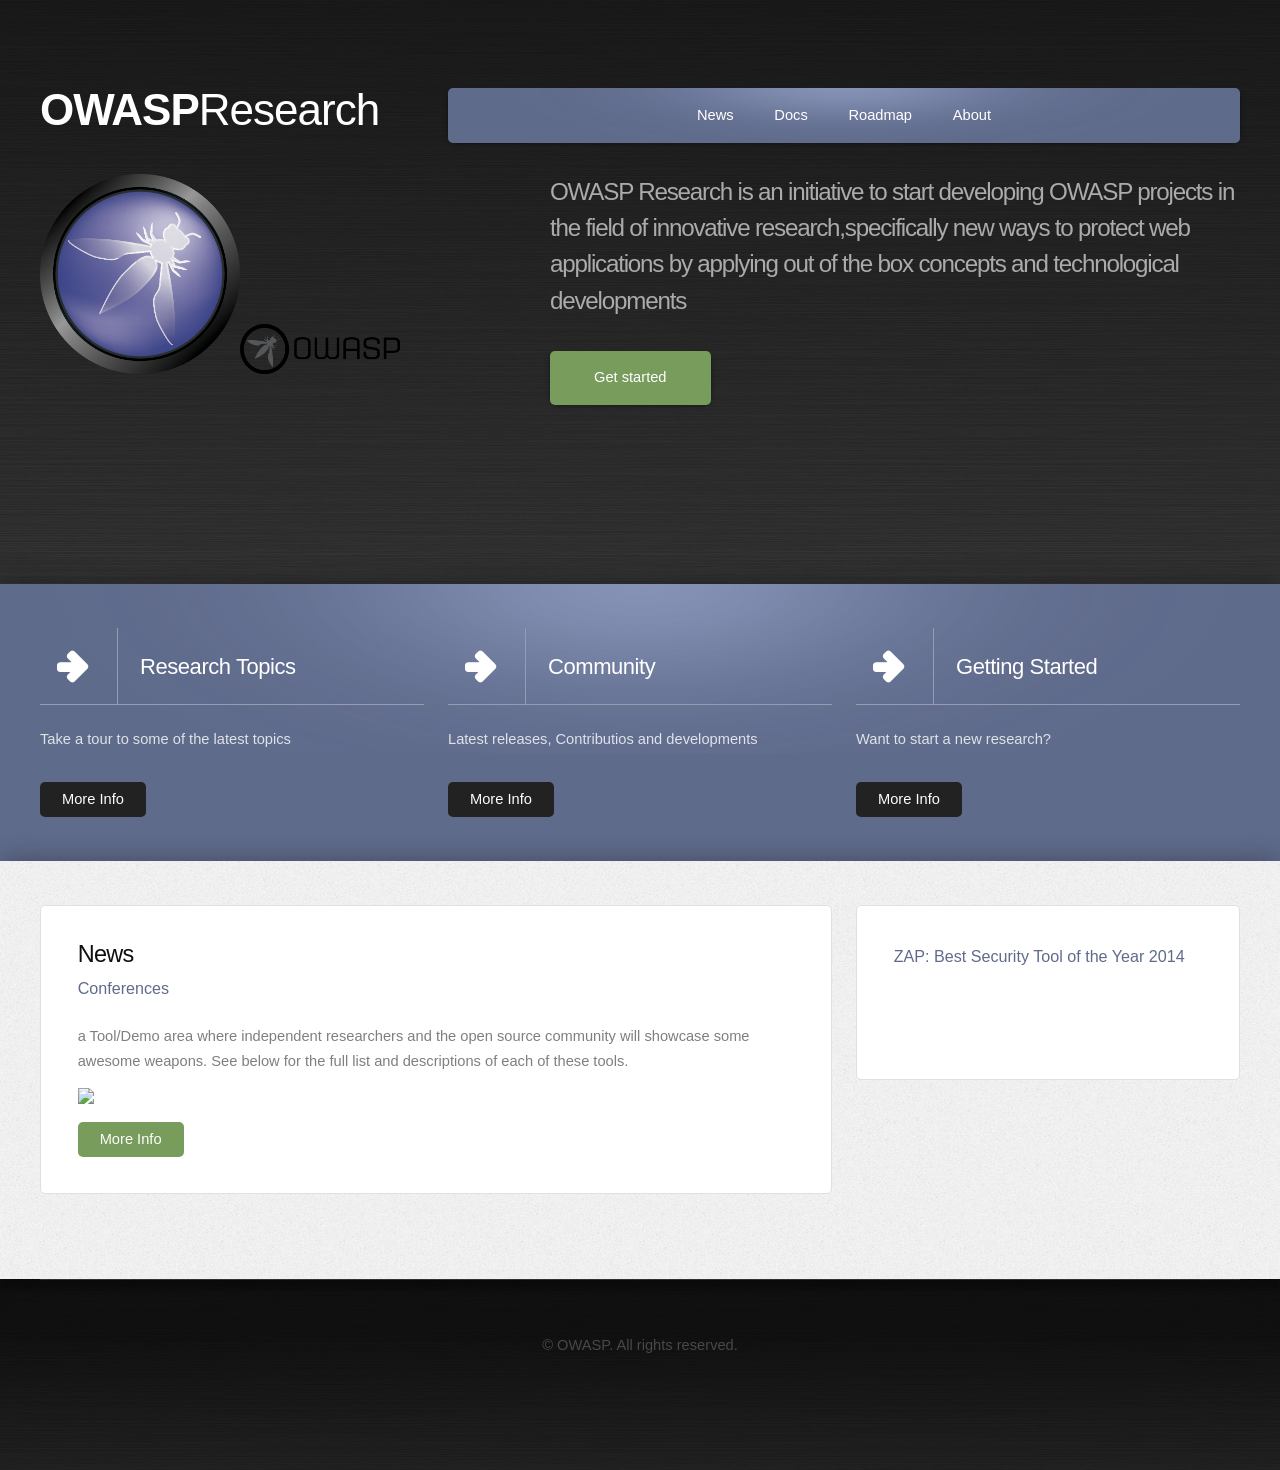
==== index.html @ 17ef4f1e "commit menu changes commit" ====
<!DOCTYPE HTML>
<html>
	<head>
		<title></title>
		<meta http-equiv="content-type" content="text/html; charset=utf-8" />
		<meta name="description" content="" />
		<meta name="keywords" content="" />
		<link href="http://fonts.googleapis.com/css?family=Tangerine|Inconsolata|Droid+Sans:400,300,700" rel="stylesheet" />
		<script src="js/jquery-1.8.2.min.js"></script>
		<script src="css/5grid/init.js?use=mobile,desktop,1000px&amp;mobileUI=1&amp;mobileUI.theme=none"></script>
		<script src="js/jquery.dropotron-1.2.js"></script>
		<script src="js/init.js"></script>
		<noscript>
			<link rel="stylesheet" href="css/5grid/core.css" />
			<link rel="stylesheet" href="css/5grid/core-desktop.css" />
			<link rel="stylesheet" href="css/5grid/core-1200px.css" />
			<link rel="stylesheet" href="css/5grid/core-noscript.css" />
			<link rel="stylesheet" href="css/style.css" />
			<link rel="stylesheet" href="css/style-desktop.css" />
		</noscript>
		<!--[if lte IE 8]><link rel="stylesheet" href="css/ie8.css" /><![endif]-->
		<!--[if lte IE 7]><link rel="stylesheet" href="css/ie7.css" /><![endif]-->
	</head>
	<body class="homepage">

		<div id="wrapper">
			<!-- Header Wrapper -->
				<div id="header-wrapper">
					<!-- Header -->
						<header id="header">
							<div class="5grid-layout">
								<div class="row">

									<!-- Logo -->
										<div class="4u" id="logo">
											<section>
												<h1><a href="researchtopics.html" class="mobileUI-site-name">OWASP<span>Research</span></a></h1>
											</section>
										</div>

									<!-- Nav -->
										<div class="8u">
											<nav id="nav" class="mobileUI-site-nav">
												<ul>
													<li class="https://groups.google.com/a/owasp.org/forum/?hl=en#!forum/owasp-research"><a href="">News</a></li>

													<!--<li><a href="http://code.google.com/p/zaproxy/wiki/Videos">Docs</a></li>-->
													<li>
														<a href="" class="arrow">Docs</a>
													</li>
											<li><a href="" class="arrow">Roadmap</a></li>
													<li><a href="#" class="arrow">About</a></li>
											</nav>

										</div>

								</div>
							</div>
						</header>


			<!-- Banner Wrapper -->
				<div id="banner-wrapper">
					<div class="5grid-layout" id="banner">

						<!-- Banner -->
							<div class="row">

								<div class="5u">
									<section><img src="images/owasp_logo_icon.png" width="200px" height="200px"><img src="images/owasp-logo.png" alt="" width="160px" height="50px"></section>

								</div>

								<div class="7u">
									<section>
										<!--<h2>ZAP</h2>-->
										<p class="subtitle">OWASP Research is an initiative to start developing OWASP projects in the field of innovative research,specifically new ways to protect web applications by applying out of the box concepts and technological developments
										</p>

										<p><a href="gettingstarted.html" class="button button-style2">Get started</a></p>

									</section>
								</div>

							</div>

					</div>
				</div>
				</div>
		</div>

			<!-- Feature Wrapper -->
				<div id="feature-wrapper">
					<div class="5grid-layout" id="feature-content">
						<div class="row">

							<!-- Feature Box 1 -->
								<div class="4u">

									<section>
										<h2><span>Research Topics</span></h2>
										<p>Take a tour to some of the latest topics</p>
										<p><a href="researchtopics.html" class="button button-style1">More Info</a></p>
									</section>

								</div>

							<!-- Feature Box 2 -->
								<div class="4u">

									<section>
										<h2><span>Community</span></h2>
										<p>Latest releases, Contributios and developments</p>
										<p><a href="https://groups.google.com/a/owasp.org/forum/?hl=en#!forum/owasp-research" class="button button-style1">More Info</a></p>
									</section>

								</div>

							<!-- Feature Box 3 -->
								<div class="4u">

									<section>
										<h2><span>Getting Started</span></h2>
										<p>Want to start a new research?</p>
										<p><a href="gettingstarted.html" class="button button-style1">More Info</a></p>
									</section>

								</div>

						</div>
					</div>
				</div>


			<!-- Main Wrapper -->
				<div id="main-wrapper">
					<div class="5grid-layout">
						<div class="row">

							<!-- Content -->
								<div id="content" class="8u">
									<article class="box">
										<div class="image-border">

										</div>
										<h2>News</h2>
										<p class="subtitle">Conferences</p>
										<p>a Tool/Demo area where independent researchers and the open source community will showcase some awesome weapons. See below for the full list and descriptions of each of these tools.</p>
										<img src="http://www.toolswatch.org/wp-content/uploads/2014/05/special-events-arsenal.png"/>
										<p><a href="http://www.toolswatch.org/category/arsenal/" class="button">More Info</a></p>
									</article>

									<!-- Two Column Content -->
										<div class="5grid" id="two-column">
											<div class="row">

												<!-- Two Column Content -->
														<!--<div class="6u">
															<section class="box tbox">
																<h2>Toolswatch</h2>
																<p class="subtitle">Best Security Tool of the Year 2013</p>
																<div class="image-border">
																	<a href="https://www.owasp.org/index.php/WASPY_Awards_2013" class="image image-full"><img src="http://www.toolswatch.org/wp-content/uploads/2013/07/logo1.jpg" alt=""></a>
																</div>
																<p></p>
																<p><a href="http://www.toolswatch.org/2013/12/2013-top-security-tools-as-voted-by-toolswatch-org-readers/" class="button">More Info</a></p>
															</section>
														</div>-->

												<!-- Two Column Content -->


											</div>
										</div>
									<!-- Two Column Content -->

								</div>
							<!-- Content Ends Here -->

							<!-- Sidebar -->
								<div id="sidebar" class="4u">

									<section class="box">
										<!--<h2>Toolswatch</h2>-->
										<p class="subtitle">ZAP: Best Security Tool of the Year 2014</p>
										<p> </p>
										 <ul class="style2">
											<li class="first">
												<div class="image-border">
													<a href="http://www.toolswatch.org/2013/12/2013-top-security-tools-as-voted-by-toolswatch-org-readers/" class="image image-full"><img src="https://www.owasp.org/images/6/65/Toolswatch2013.png" alt=""></a></a>
												</div>

											</li>

										</ul>

									</section>

								</div>
							<!-- Sidebar Ends Here -->

						</div>
					</div>
				</div>

			<!-- Copyright Wrapper -->
				<div id="copyright-wrapper">

					<div class="5grid-layout">
						<div class="row">
							<div class="12u">

								<!-- Copyright -->
									<div id="copyright">
										&copy; OWASP. All rights reserved.
									</div>

							</div>
						</div>
					</div>

				</div>
			<!-- Copyright Wrapper -->


	</body>
</html>
---- css/5grid/core.css ----
/*****************************************************************/
/* 5grid 0.4.1 by n33.co | MIT+GPLv2 license licensed            */
/* core.css: Core stylesheet                                     */
/*****************************************************************/

/**************************************************/
/* Resets (by meyerweb.com/eric/tools/css/reset/) */
/**************************************************/

	html, body, div, span, applet, object, iframe, h1, h2, h3, h4, h5, h6, p, blockquote, pre, a, abbr, acronym, address, big, cite, code, del, dfn, em, img, ins, kbd, q, s, samp, small, strike, strong, sub, sup, tt, var, b, u, i, center, dl, dt, dd, ol, ul, li, fieldset, form, label, legend, table, caption, tbody, tfoot, thead, tr, th, td, article, aside, canvas, details, embed, figure, figcaption, footer, header, hgroup, menu, nav, output, ruby, section, summary, time, mark, audio, video {
		margin: 0;
		padding: 0;
		border: 0;
		font-size: 100%;
		font: inherit;
		vertical-align: baseline;
	}

	article, aside, details, figcaption, figure, footer, header, hgroup, menu, nav, section {
		display: block;
	}

	body {
		line-height: 1;
	}

	ol, ul {
		list-style: none;
	}

	blockquote, q {
		quotes: none;
	}

	blockquote:before, blockquote:after, q:before, q:after {
		content: '';
		content: none;
	}

	table {
		border-collapse: collapse;
		border-spacing: 0;
	}

/*********************/
/* Grid              */
/*********************/

	.\35 grid .\31 2u { width: 100%; } .\35 grid .\31 1u { width: 91.5%; } .\35 grid .\31 0u { width: 83%; } .\35 grid .\39 u { width: 74.5%; } .\35 grid .\38 u { width: 66%; } .\35 grid .\37 u { width: 57.5%; } .\35 grid .\36 u { width: 49%; } .\35 grid .\35 u { width: 40.5%; } .\35 grid .\34 u { width: 32%; } .\35 grid .\33 u { width: 23.5%; } .\35 grid .\32 u { width: 15%; } .\35 grid .\31 u { width: 6.5%; }
	
	.\35 grid .\31 u, .\35 grid .\32 u, .\35 grid .\33 u, .\35 grid .\34 u, .\35 grid .\35 u, .\35 grid .\36 u, .\35 grid .\37 u, .\35 grid .\38 u, .\35 grid .\39 u, .\35 grid .\31 0u, .\35 grid .\31 1u, .\35 grid .\31 2u {
		margin: 1% 0 1% 2%;
		float: left;
	}

	.\35 grid:after {
		content: '';
		display: block;
		clear: both;
		height: 0;
	}

	.\35 grid-flush .\31 2u { width: 100% !important; } .\35 grid-flush .\31 1u { width: 91.6666666667% !important; } .\35 grid-flush .\31 0u { width: 83.3333333333% !important; } .\35 grid-flush .\39 u { width: 75% !important; } .\35 grid-flush .\38 u { width: 66.6666666667% !important; } .\35 grid-flush .\37 u { width: 58.3333333333% !important; } .\35 grid-flush .\36 u { width: 50% !important; } .\35 grid-flush .\35 u { width: 41.6666666667% !important; } .\35 grid-flush .\34 u { width: 33.3333333333% !important; } .\35 grid-flush .\33 u { width: 25% !important; } .\35 grid-flush .\32 u { width: 16.6666666667% !important; } .\35 grid-flush .\31 u { width: 8.3333333333% !important; }

	.\35 grid-flush .\31 u, .\35 grid-flush .\32 u, .\35 grid-flush .\33 u, .\35 grid-flush .\34 u, .\35 grid-flush .\35 u, .\35 grid-flush .\36 u, .\35 grid-flush .\37 u, .\35 grid-flush .\38 u, .\35 grid-flush .\39 u, .\35 grid-flush .\31 0u, .\35 grid-flush .\31 1u, .\35 grid-flush .\31 2u {
		margin: 0 !important;
	}

	.do-5grid .do-12u { width: 100%; } .do-5grid .do-11u { width: 91.5%; } .do-5grid .do-10u { width: 83%; } .do-5grid .do-9u { width: 74.5%; } .do-5grid .do-8u { width: 66%; } .do-5grid .do-7u { width: 57.5%; } .do-5grid .do-6u { width: 49%; } .do-5grid .do-5u { width: 40.5%; } .do-5grid .do-4u { width: 32%; } .do-5grid .do-3u { width: 23.5%; } .do-5grid .do-2u { width: 15%; } .do-5grid .do-1u { width: 6.5%; }
	
	.do-5grid .do-1u, .do-5grid .do-2u, .do-5grid .do-3u, .do-5grid .do-4u, .do-5grid .do-5u, .do-5grid .do-6u, .do-5grid .do-7u, .do-5grid .do-8u, .do-5grid .do-9u, .do-5grid .do-10u, .do-5grid .do-11u, .do-5grid .do-12u {
		margin: 1% 0 1% 2%;
		float: left;
	}

	.do-5grid:after {
		content: '';
		display: block;
		clear: both;
		height: 0;
	}

	.do-5grid-flush .do-12u { width: 100%; } .do-5grid-flush .do-11u { width: 91.6666666667%; } .do-5grid-flush .do-10u { width: 83.3333333333%; } .do-5grid-flush .do-9u { width: 75%; } .do-5grid-flush .do-8u { width: 66.6666666667%; } .do-5grid-flush .do-7u { width: 58.3333333333%; } .do-5grid-flush .do-6u { width: 50%; } .do-5grid-flush .do-5u { width: 41.6666666667%; } .do-5grid-flush .do-4u { width: 33.3333333333%; } .do-5grid-flush .do-3u { width: 25%; } .do-5grid-flush .do-2u { width: 16.6666666667%; } .do-5grid-flush .do-1u { width: 8.3333333333%; }

	.do-5grid-flush .do-1u, .do-5grid-flush .do-2u, .do-5grid-flush .do-3u, .do-5grid-flush .do-4u, .do-5grid-flush .do-5u, .do-5grid-flush .do-6u, .do-5grid-flush .do-7u, .do-5grid-flush .do-8u, .do-5grid-flush .do-9u, .do-5grid-flush .do-10u, .do-5grid-flush .do-11u, .do-5grid-flush .do-12u {
		margin: 0 !important;
	}

/*********************/
/* Mobile            */
/*********************/

	#mobileUI-site-titlebar {
		text-align: center;
	}
	
	#mobileUI-site-nav-opener {
		top: 0;
		left: 0;
	}
	
	#mobileUI-site-nav {
	}

		#mobileUI-site-nav-inner {
		}
	
		.mobileUI-site-nav-link {
			display: block;
		}
	
		.mobileUI-site-nav-link .indent-1 { display: inline-block; width: 1em; }
		.mobileUI-site-nav-link .indent-2 { display: inline-block; width: 2em; }
		.mobileUI-site-nav-link .indent-3 { display: inline-block; width: 3em; }
		.mobileUI-site-nav-link .indent-4 { display: inline-block; width: 4em; }
		.mobileUI-site-nav-link .indent-5 { display: inline-block; width: 5em; }
		.mobileUI-site-nav-link .indent-6 { display: inline-block; width: 6em; }
		.mobileUI-site-nav-link .indent-7 { display: inline-block; width: 7em; }
		.mobileUI-site-nav-link .indent-8 { display: inline-block; width: 8em; }
		.mobileUI-site-nav-link .indent-9 { display: inline-block; width: 9em; }
		.mobileUI-site-nav-link .indent-10 { display: inline-block; width: 10em; }
---- css/5grid/core-desktop.css ----
/*****************************************************************/
/* 5grid 0.4.1 by n33.co | MIT+GPLv2 license licensed            */
/* core-desktop.css: Core (desktop) stylesheet                   */
/*****************************************************************/

.\35 grid .row:after { content: ''; display: block; clear: both; height: 0; } 
.\35 grid .row > :first-child { margin-left: 0; } 
.\35 grid .row:first-child > * { margin-top: 0; } 
.\35 grid .row:last-child > * { margin-bottom: 0; }
.\35 grid .offset-1u:first-child { margin-left: 8.5% !important; } 
.\35 grid .offset-2u:first-child { margin-left: 17% !important; } 
.\35 grid .offset-3u:first-child { margin-left: 25.5% !important; } 
.\35 grid .offset-4u:first-child { margin-left: 34% !important; } 
.\35 grid .offset-5u:first-child { margin-left: 42.5% !important; } 
.\35 grid .offset-6u:first-child { margin-left: 51% !important; } 
.\35 grid .offset-7u:first-child { margin-left: 59.5% !important; } 
.\35 grid .offset-8u:first-child { margin-left: 68% !important; } 
.\35 grid .offset-9u:first-child { margin-left: 76.5% !important; } 
.\35 grid .offset-10u:first-child { margin-left: 85% !important; } 
.\35 grid .offset-11u:first-child { margin-left: 93.5% !important; } 
.\35 grid .offset-1u { margin-left: 10.5% !important; } 
.\35 grid .offset-2u { margin-left: 19% !important; } 
.\35 grid .offset-3u { margin-left: 27.5% !important; } 
.\35 grid .offset-4u { margin-left: 36% !important; } 
.\35 grid .offset-5u { margin-left: 44.5% !important; } 
.\35 grid .offset-6u { margin-left: 53% !important; } 
.\35 grid .offset-7u { margin-left: 61.5% !important; } 
.\35 grid .offset-8u { margin-left: 70% !important; } 
.\35 grid .offset-9u { margin-left: 78.5% !important; } 
.\35 grid .offset-10u { margin-left: 87% !important; } 
.\35 grid .offset-11u { margin-left: 95.5% !important; }
---- css/5grid/core-1200px.css ----
/*****************************************************************/
/* 5grid 0.4.1 by n33.co | MIT+GPLv2 license licensed            */
/* core-1200px.css: 1200px                                       */
/*****************************************************************/

/*********************/
/* 1200px            */
/*********************/

	.\35 grid-layout {
		width: 1200px;
		margin: 0 auto;
	}
---- css/5grid/core-noscript.css ----
/*****************************************************************/
/* 5grid 0.4.1 by n33.co | MIT+GPLv2 license licensed            */
/* noscript-1000px.css: Kludgey noscript stylesheet              */
/*****************************************************************/

/*********************/
/* Base Grid         */
/*********************/

	.\35 grid-layout .\31 2u { width: 100%; } 
	.\35 grid-layout .\31 1u { width: 91.5%; } 
	.\35 grid-layout .\31 0u { width: 83%; } 
	.\35 grid-layout .\39 u { width: 74.5%; } 
	.\35 grid-layout .\38 u { width: 66%; }
	.\35 grid-layout .\37 u { width: 57.5%; } 
	.\35 grid-layout .\36 u { width: 49%; } 
	.\35 grid-layout .\35 u { width: 40.5%; } 
	.\35 grid-layout .\34 u { width: 32%; } 
	.\35 grid-layout .\33 u { width: 23.5%; } 
	.\35 grid-layout .\32 u { width: 15%; } 
	.\35 grid-layout .\31 u { width: 6.5%; }

	.\35 grid-layout .\31 u, .\35 grid-layout .\32 u, .\35 grid-layout .\33 u, .\35 grid-layout .\34 u, .\35 grid-layout .\35 u, .\35 grid-layout .\36 u, .\35 grid-layout .\37 u, .\35 grid-layout .\38 u, .\35 grid-layout .\39 u, .\35 grid-layout .\31 0u, .\35 grid-layout .\31 1u, .\35 grid-layout .\31 2u {
		margin: 1% 0 1% 2%;
		float: left;
	}

	.\35 grid-layout:after {
		content: '';
		display: block;
		clear: both;
		height: 0;
	}

/*********************/
/* Desktop           */
/*********************/

	.\35 grid-layout .row:after { content: ''; display: block; clear: both; height: 0; } 
	.\35 grid-layout .row > :first-child { margin-left: 0; } 
	.\35 grid-layout .row:first-child > * { margin-top: 0; } 
	.\35 grid-layout .row:last-child > * { margin-bottom: 0; }
	.\35 grid-layout .offset-1u:first-child { margin-left: 8.5% !important; } 
	.\35 grid-layout .offset-2u:first-child { margin-left: 17% !important; } 
	.\35 grid-layout .offset-3u:first-child { margin-left: 25.5% !important; } 
	.\35 grid-layout .offset-4u:first-child { margin-left: 34% !important; } 
	.\35 grid-layout .offset-5u:first-child { margin-left: 42.5% !important; } 
	.\35 grid-layout .offset-6u:first-child { margin-left: 51% !important; } 
	.\35 grid-layout .offset-7u:first-child { margin-left: 59.5% !important; } 
	.\35 grid-layout .offset-8u:first-child { margin-left: 68% !important; } 
	.\35 grid-layout .offset-9u:first-child { margin-left: 76.5% !important; } 
	.\35 grid-layout .offset-10u:first-child { margin-left: 85% !important; } 
	.\35 grid-layout .offset-11u:first-child { margin-left: 93.5% !important; } 
	.\35 grid-layout .offset-1u { margin-left: 10.5% !important; } 
	.\35 grid-layout .offset-2u { margin-left: 19% !important; } 
	.\35 grid-layout .offset-3u { margin-left: 27.5% !important; } 
	.\35 grid-layout .offset-4u { margin-left: 36% !important; } 
	.\35 grid-layout .offset-5u { margin-left: 44.5% !important; } 
	.\35 grid-layout .offset-6u { margin-left: 53% !important; } 
	.\35 grid-layout .offset-7u { margin-left: 61.5% !important; } 
	.\35 grid-layout .offset-8u { margin-left: 70% !important; } 
	.\35 grid-layout .offset-9u { margin-left: 78.5% !important; } 
	.\35 grid-layout .offset-10u { margin-left: 87% !important; } 
	.\35 grid-layout .offset-11u { margin-left: 95.5% !important; }
---- css/style.css ----
/*********************************************************************************/
/* Basic                                                                         */
/*********************************************************************************/

	*
	{
		-webkit-box-sizing: border-box;
		-moz-box-sizing: border-box;
		box-sizing: border-box;
	}

	body
	{
		background: #1e1e1e  url(images/bg04.jpg) repeat;
		font-family: 'Open Sans', sans-serif;
		font-size: 11pt;
		color: #7f7f7f;
	}

	form
	{
	}
	
		form input,
		form select,
		form textarea
		{
			-webkit-appearance: none;
		}
			
	br.clear
	{
		clear: both;
	}
	
	p, ul, ol, dl, table
	{
		margin-bottom: 1em;
	}
	
	p
	{
		line-height: 1.7em;
	}
	
	a
	{
		color: #779c5b;
	}
	
		a:hover
		{
			text-decoration: none;
		}
	
	section,
	article
	{
		margin-bottom: 3em;
	}
	
	section > :last-child,
	article > :last-child
	{
		margin-bottom: 0;
	}

	section:last-child,
	article:last-child
	{
		margin-bottom: 0;
	}

	.image
	{
		display: inline-block;
	}
	
		.image img
		{
			display: block;
			width: 100%;
		}

	.image-full
	{
		display: block;
		width: 100%;
	}

	.image-left
	{
		float: left;
		margin: 0 2em 0 1em;
	}

	.image-border img
	{
		border-radius: 5px;
	}
				
	ul.style1
	{
	}

		ul.style1 li
		{
			padding: 0.80em 0 0.75em 0;
			border-top: 1px solid #e0e0e0;
		}

		ul.style1 a
		{
			text-decoration: underline;
			color: #779c5b;
		}

			ul.style1 a:hover
			{
				text-decoration: none;
			}
			
		ul.style1 .image-left
		{
			margin-top: 0.50em;
			margin-right: 1.50em;
			margin-left: 0 !important;
		}
		
		ul.style1 .date
		{
			display: block;
			margin: 0;
			padding: 1em 0 0 0;
			line-height: 0;
			color: #047ab7;
		}

		ul.style1 .first
		{
			border-top: none;
		}
	
	ul.style2
	{
	}

		ul.style2 li
		{
			overflow: hidden;
			padding: 1.75em 0 1.75em 0;
			border-top: 1px solid #e0e0e0;
		}

		ul.style2 p
		{
			margin: 0;
		}
		
		ul.style2 h3 {
			padding: 0 0 0.50em 0;
			font-size: 1.00em;
		}

		ul.style2 .image-left
		{
			margin-left: 0;
		}

		ul.style2 .first
		{
			border-top: none;
		}
		
	ol.style1
	{
		margin-left: 3em;
	}
	
		ol.style1 li
		{
			padding: 0.35em 0;
			list-style: decimal;
		}

	.button
	{
		display: inline-block;
		margin-top: 1em;
		padding: 0.70em 1.5em;
		border-radius: 5px;
		background: #779c5b;
		line-height: 1;
		text-align: center;
		text-decoration: none;
		color: #FFFFFF;
		transition: background-color .25s ease-in-out;
		-moz-transition: background-color .25s ease-in-out;
		-webkit-transition: background-color .25s ease-in-out;
	}
	
		.button:hover
		{
			background: #96b77c;
		}

	.button-style1
	{
		background: #222222;
	}

		.button-style1:hover
		{
			background: #2d2d2d;
		}
	
	.button-style2
	{
		margin-top: 0.50em;
		padding: 1.75em 3.00em;
		box-shadow: 5px 0 5px -5px rgba(0, 0, 0, 0.4), 0 6px 5px -5px rgba(0, 0, 0, 0.4), -5px 0 5px -5px rgba(0, 0, 0, 0.4);
		line-height: 0.25em;
	}
		.button-style2:hover
		{
			background: #96b77c;
		}

	/* Assign these to ARTICLE tags */
	
	.box
	{
		padding: 2.50em 2.50em;
		background: #FFFFFF;
		border: 1px solid #e0e0e0;
		border-radius: 5px;
	}
	
		.box h2
		{
			padding: 0 0 0.40em 0;
			letter-spacing: -0.03em;
			font-size: 1.60em;
			color: #0f0f0f;
		}
		
		.box .subtitle
		{
			padding: 0 0 0.30em 0;
			font-size: 1.10em;
			color: #5f6b8b;
		}

	.box-post
	{
	}
	
	.box-featured-post
	{
	}

	/* Assign these to SECTION tags */

	.box-news
	{
	}
	
	.box-tweets
	{
	}

	.box-contact
	{
	}

/*********************************************************************************/
/* Wrappers                                                                      */
/*********************************************************************************/

	#wrapper
	{
		overflow: hidden;
		background: url(images/bg01.jpg) repeat;
	}
	
	#wrapper-gradient
	{
	}

	#header-wrapper
	{
		overflow: hidden;

		background: url(images/gradient.svg);

		background:	-moz-linear-gradient(
				center bottom,
				rgba(0,0,0,0) 5%,
				rgba(0,0,0,0.5) 100%
			);
		
		background: -webkit-gradient(
			linear,
			left bottom,
			left top,
			color-stop(0.0, rgba(0,0,0,0.0)),
			color-stop(1.0, rgba(0,0,0,0.5))
		);
	}
	
	#banner-wrapper
	{
		overflow: hidden;
	}
	
	#feature-wrapper
	{
		overflow: hidden;
		padding: 3em 0em;
		background: #5f6b8b url(images/shadow02.png) no-repeat center top;
		box-shadow: 0px 10px 5px rgba(0,0,0,.3), 0px -1px 25px rgba(0,0,0,.3);
		color: #dfe2e8;
	}
	
	#main-wrapper
	{
		overflow: hidden;
		padding: 3em 0em 4em 0em;
		background: #f3f3f3 url(images/bg03.jpg) repeat;
		box-shadow: 0px 10px 5px rgba(0,0,0,.3), 0px -1px 25px rgba(0,0,0,.3);
	}
	
	#footer-wrapper
	{
	}

	#copyright-wrapper
	{

		background: url(images/gradient.svg);

		background:
			-moz-linear-gradient(
				center bottom,
				rgba(0,0,0,0) 5%,
				rgba(0,0,0,0.5) 70%
			);
		
		background: -webkit-gradient(
			linear,
			left bottom,
			left top,
			color-stop(0.0, rgba(0,0,0,0.0)),
			color-stop(0.70, rgba(0,0,0,0.5))
		);		

	}
	

/*********************************************************************************/
/* Feature                                                                       */
/*********************************************************************************/

	#feature-content
	{
	}

	#feature-content h2
	{
		height: 3.50em;
		margin: 0 0 1em 0;
		padding: 0 0 0 3.50em;
		background: url(images/arrow01.png) no-repeat 0.75em 50%;
		border-bottom: 1px solid #949db3;
		letter-spacing: -0.02em;
		font-size: 1.50em;
		color: #FFFFFF;
	}
	
	#feature-content span
	{
		display: inline-block;
		height: 3.50em;
		padding: 0 0 0 1em;
		border-left: 1px solid #949db3;
		line-height: 3.5em;
	}


/*********************************************************************************/
/* Banner                                                                        */
/*********************************************************************************/

	#banner
	{
		overflow: hidden;
	}
	
	#banner h2
	{
		display: inline-block;
		font-weight: 700;
		color: #FFFFFF;
	}
	
	#banner .subtitle
	{
		font-weight: 300;
		color: #ababab;
	}
	
/*********************************************************************************/
/* Content                                                                       */
/*********************************************************************************/

	#content
	{
	}

		#content article
		{
		}

		#content .image-left
		{
			margin-left: 0;
		}

/*********************************************************************************/
/* Sidebar                                                                       */
/*********************************************************************************/

	#sidebar
	{
	}
	

/*********************************************************************************/
/* Two Column                                                                    */
/*********************************************************************************/


	#two-column
	{
	}

		#two-column .tbox
		{
		}

			#two-column .tbox .image-full
			{
				padding-bottom: 2em;
			}

/*********************************************************************************/
/* Copyright                                                                     */
/*********************************************************************************/

	#copyright 
	{
		padding: 4em 1em 8em 1em;
		border-top: solid 1px #303030;
		text-align: center;
		font-size: 1em;
		color: #484848;
	}
---- css/style-desktop.css ----
/*********************************************************************************/
/* Basic                                                                         */
/*********************************************************************************/

/*********************************************************************************/
/* Wrappers                                                                      */
/*********************************************************************************/

	#header-wrapper
	{
	}
	
	#banner-wrapper
	{
	}
	
	#main-wrapper
	{
	}
	
	#footer-wrapper
	{
	}

/*********************************************************************************/
/* Header                                                                        */
/*********************************************************************************/

	#header 
	{
		height: 11.85em;
	}

		#header h1 
		{
			float: left;
			letter-spacing: -1px;
			font-size: 3em;
			font-weight: 700;
		}
		
			#header h1 a 
			{
				display: inline-block;
				padding-top: 2.00em;
				text-decoration: none;
				color: #FFF;
			}

				#header h1 a span 
				{
					font-weight: 200;
				}
	
		#header p 
		{
			padding-top: .60em;
			letter-spacing: -.05em;
			font-size: 1.3em;
			color: #777;
		}

/*********************************************************************************/
/* Nav                                                                           */
/*********************************************************************************/

	#nav 
	{
		height: 3.75em;
		margin-top: 6.00em;
		background: #5f6b8b url(images/shadow01.png) no-repeat center top;
		border-radius: 5px;
		box-shadow: 5px 0 5px -5px rgba(0, 0, 0, 0.4), 0 6px 5px -5px rgba(0, 0, 0, 0.4), -5px 0 5px -5px rgba(0, 0, 0, 0.4);
	}
	
		#nav ul 
		{
			margin: 0;
			padding: 0;
			text-align: center;
 		}
		
		#nav li 
		{
			display: inline-block;
		}
		
		#nav a 
		{
			display: block;
			padding: 0 1.25em;
			line-height: 3.75em;
			text-decoration: none;
			font-size: 1.00em;
			color: #FFF;
			outline: 0;
		}
		
		#nav .current_page_item
		{
		}

		#nav > ul > li > ul
		{
			display: none;
		}

	.dropotron
	{
		background: #5f6b8b;
		background: rgba(95,107,139,0.98);
		border-radius: 5px;
		padding: 1.25em;
		line-height: 2.25em;
		min-width: 15em;
		box-shadow: 0px 5px 5px 0px rgba(0,0,0,0.25);
	}
	
		.dropotron-level-0
		{
			border-top-left-radius: 0;
			border-top-right-radius: 0;
			padding-top: 0.5em;
		}
	
		.dropotron a,
		.dropotron span
		{
			color: #dfe2e8;
			text-decoration: none;
			outline: 0;
		}
		
		.dropotron li:hover > a,
		.dropotron li:hover > span
		{
			color: #fff;
		}

/*********************************************************************************/
/* Banner                                                                        */
/*********************************************************************************/

	#banner
	{
		height: 28.00em;
	}
	
		#banner h2
		{
			padding: 1.25em 0 0.40em 0;
			letter-spacing: -0.05em;
			font-size: 3.50em;
		}
		
		#banner .subtitle
		{
			line-height: 1.50em;
			letter-spacing: -0.05em;
			font-size: 1.65em;
		}

/*********************************************************************************/
/* Feature                                                                       */
/*********************************************************************************/

	#feature-content
	{
	}

	#feature-content h2
	{
	}
	
	#feature-content span
	{
	}


/*********************************************************************************/
/* Footer                                                                        */
/*********************************************************************************/

	#footer
	{
	}

/*********************************************************************************/
/* Main                                                                          */
/*********************************************************************************/

	#main
	{
	}
	
/*********************************************************************************/
/* Content                                                                       */
/*********************************************************************************/

	#content
	{
	}

		#content article
		{
			margin-bottom: 1.75em !important;
		}

		#content .image-left
		{
			margin-left: 0;
		}

/*********************************************************************************/
/* Sidebar                                                                       */
/*********************************************************************************/

	#sidebar
	{
	}
	
		#sidebar section
		{
			margin-bottom: 1.75em !important;
		}

		#sidebar .button
		{
			margin-top: 0 !important;
		}
---- css/ie8.css ----
/*********************************************************************************/
/* Basic                                                                         */
/*********************************************************************************/
---- css/ie7.css ----
/*********************************************************************************/
/* Basic                                                                         */
/*********************************************************************************/

	.image
	{
		display: inline !important;
		width: auto !important;
	}

		.image-left img
		{
			width: auto;
		}

	.box
	{
	}

/*********************************************************************************/
/* Header                                                                        */
/*********************************************************************************/

	#header 
	{
	}

		#header > .\35 grid-layout
		{
			position: relative;
		}

		#header h1 
		{
			position: absolute;
			left: 0;
			top: 0;
		}
		
			#header h1 a 
			{
				display: block;
				float: left;
			}

/*********************************************************************************/
/* Nav                                                                           */
/*********************************************************************************/

	#nav 
	{
		position: absolute;
		right: 0;
		top: 0;
	}
	
		#nav ul 
		{
			overflow: hidden;
 		}
		
		#nav li 
		{
			display: block;
			float: left;
		}
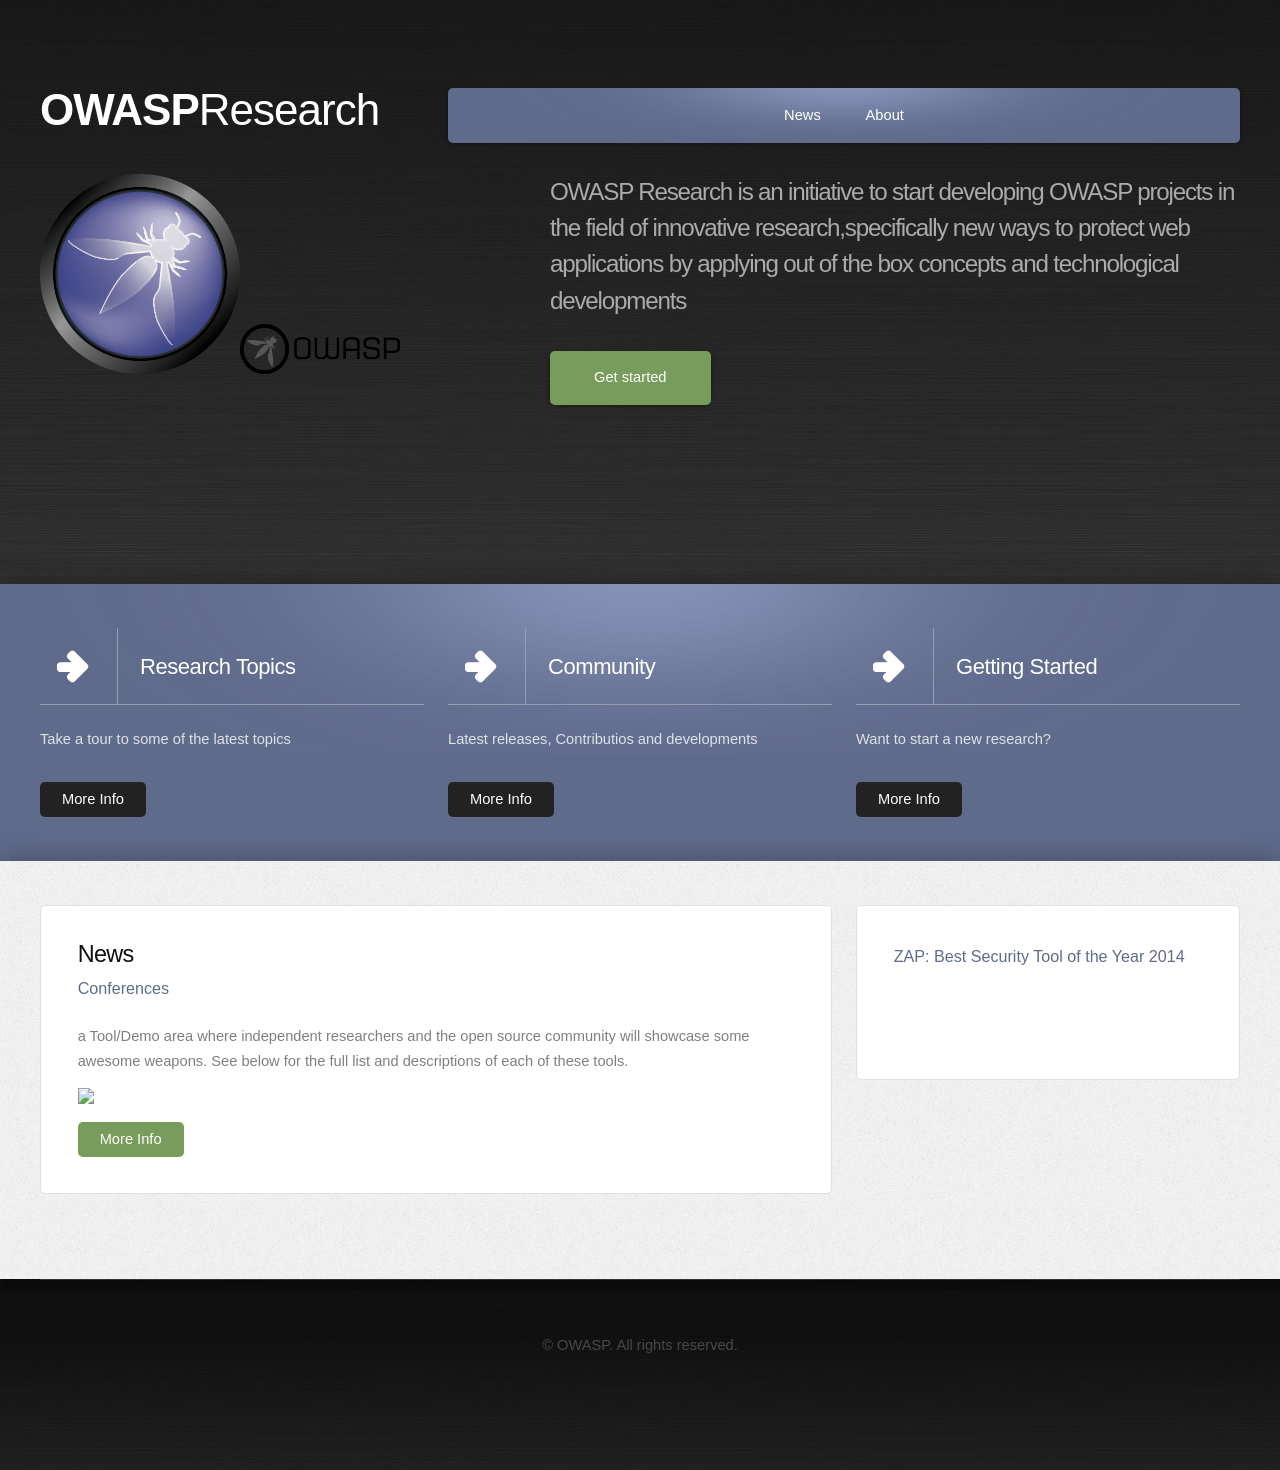
==== commit 8d205d8f: "commit latest" ====
--- a/index.html
+++ b/index.html
@@ -46,9 +46,7 @@
 
 													<!--<li><a href="http://code.google.com/p/zaproxy/wiki/Videos">Docs</a></li>-->
 													<li>
-														<a href="" class="arrow">Docs</a>
 													</li>
-											<li><a href="" class="arrow">Roadmap</a></li>
 													<li><a href="#" class="arrow">About</a></li>
 											</nav>
 
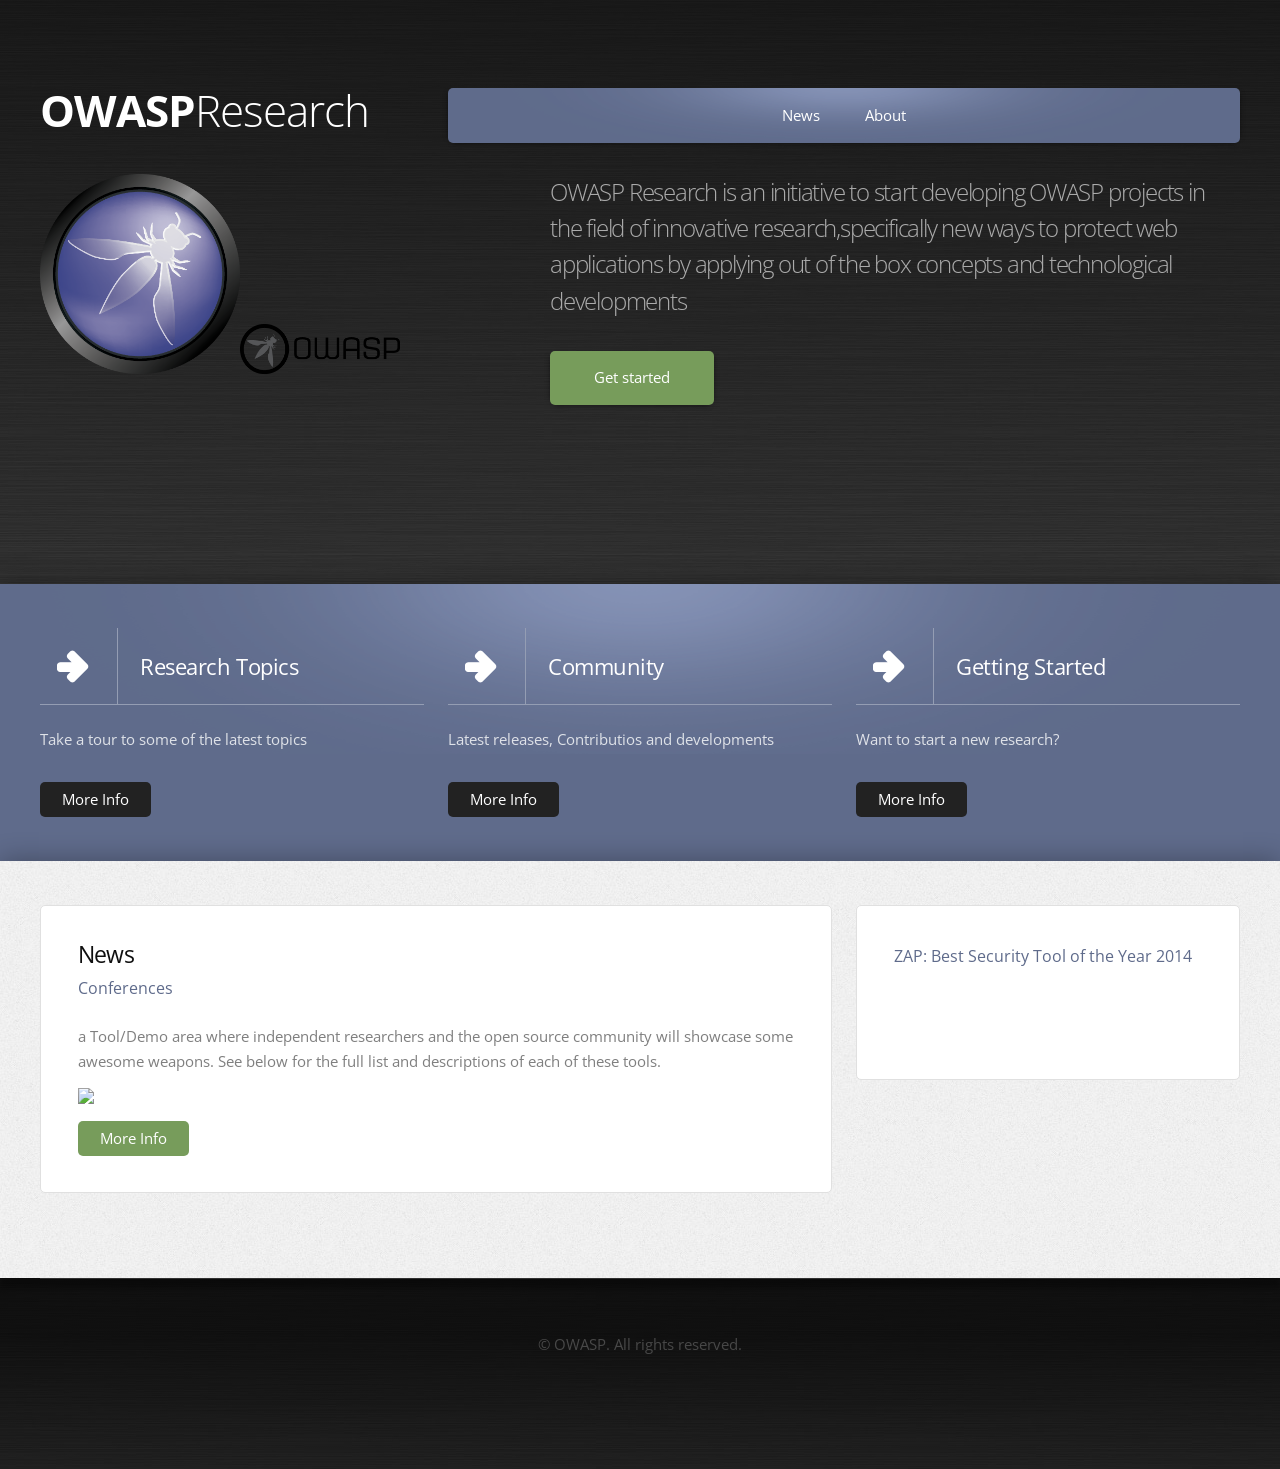
==== commit e12cc77e: "Update index.html" ====
--- a/index.html
+++ b/index.html
@@ -5,7 +5,7 @@
 		<meta http-equiv="content-type" content="text/html; charset=utf-8" />
 		<meta name="description" content="" />
 		<meta name="keywords" content="" />
-		<link href="http://fonts.googleapis.com/css?family=Tangerine|Inconsolata|Droid+Sans:400,300,700" rel="stylesheet" />
+		<link href="http://fonts.googleapis.com/css?family=Open+Sans:400,300,700" rel="stylesheet" />
 		<script src="js/jquery-1.8.2.min.js"></script>
 		<script src="css/5grid/init.js?use=mobile,desktop,1000px&amp;mobileUI=1&amp;mobileUI.theme=none"></script>
 		<script src="js/jquery.dropotron-1.2.js"></script>
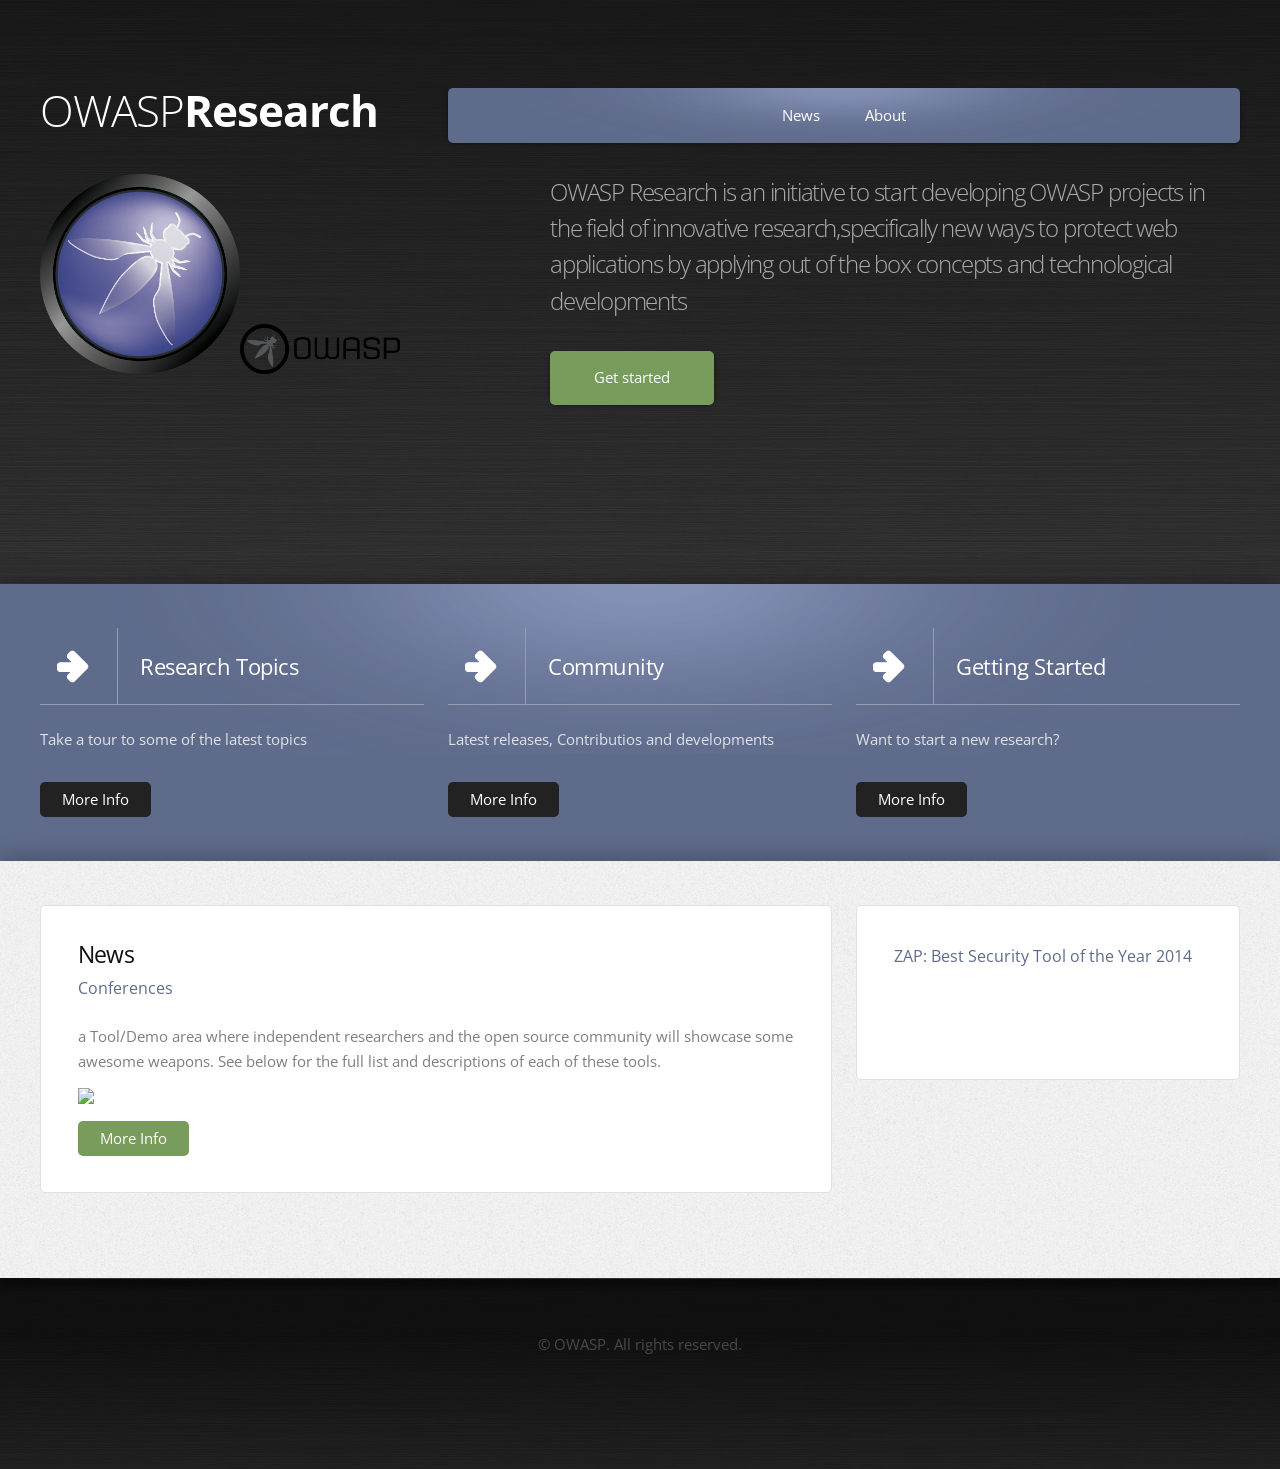
==== commit 4e1dd31d: "Update index.html" ====
--- a/index.html
+++ b/index.html
@@ -34,7 +34,7 @@
 									<!-- Logo -->
 										<div class="4u" id="logo">
 											<section>
-												<h1><a href="researchtopics.html" class="mobileUI-site-name">OWASP<span>Research</span></a></h1>
+												<h1><a href="#" class="mobileUI-site-name"><span>OWASP</span>Research</a></h1>
 											</section>
 										</div>
 
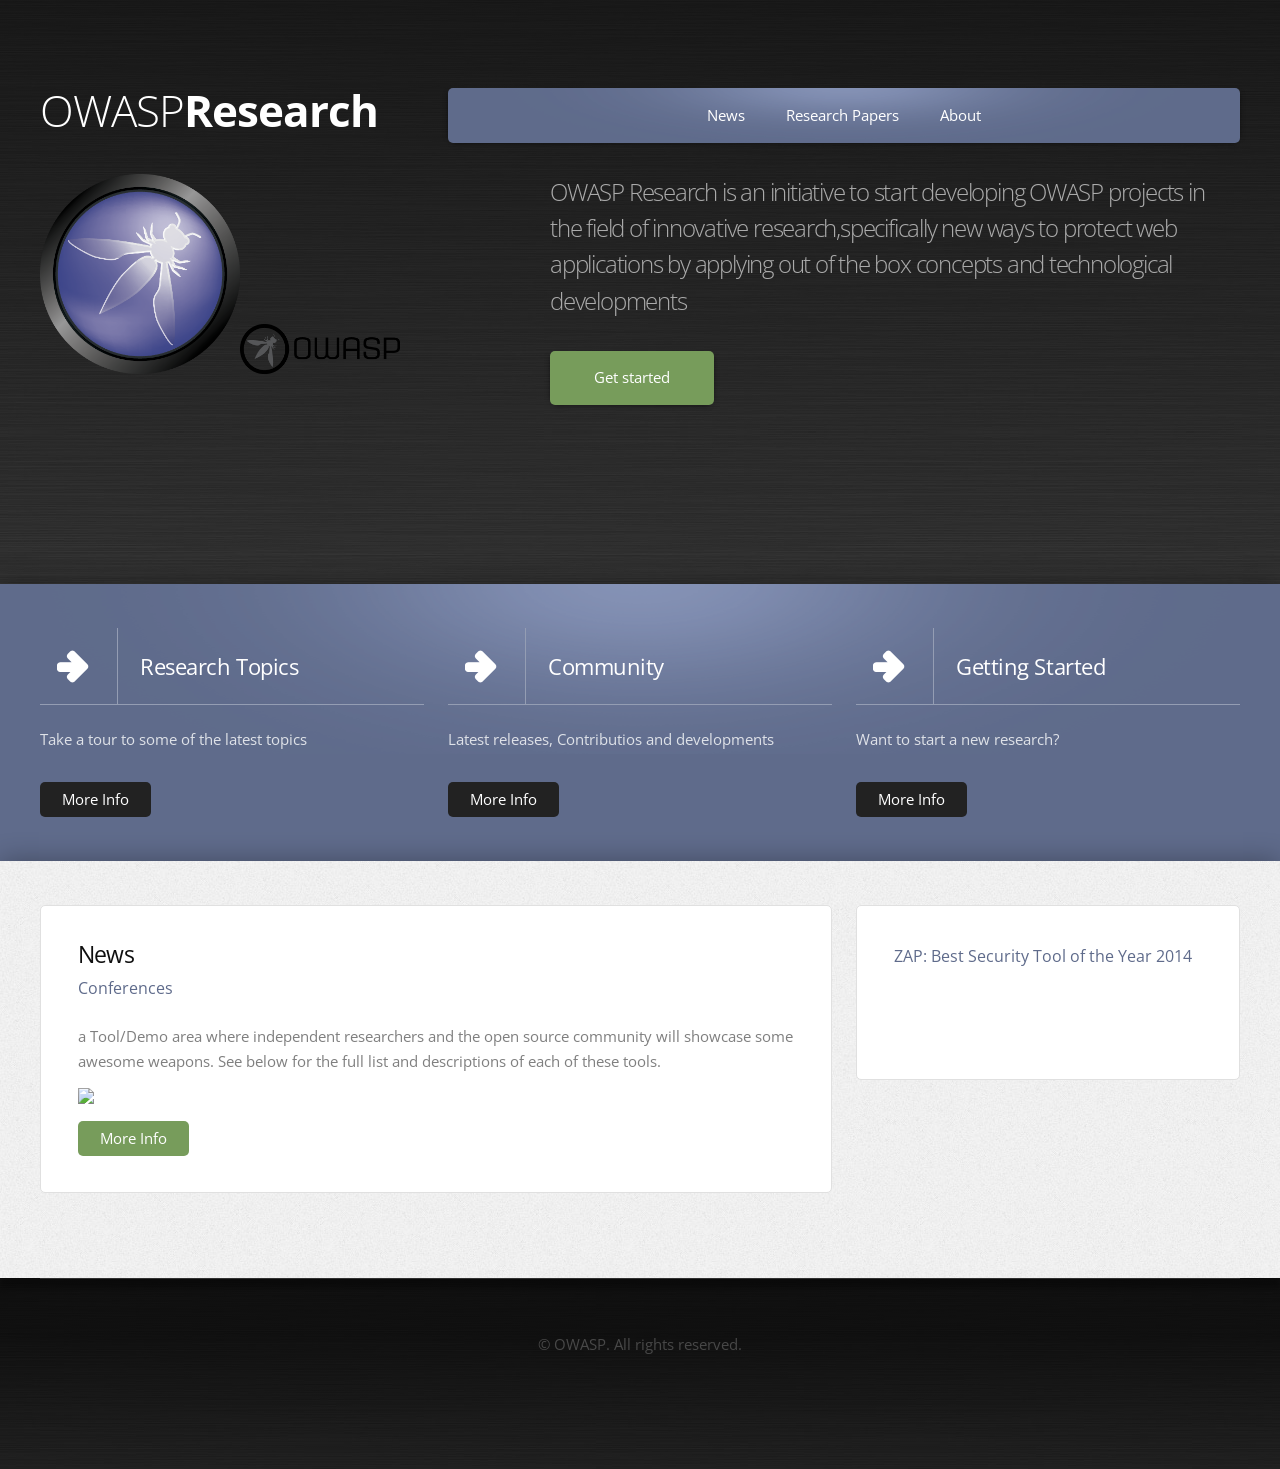
==== commit 6033b493: "Update index.html" ====
--- a/index.html
+++ b/index.html
@@ -42,12 +42,13 @@
 										<div class="8u">
 											<nav id="nav" class="mobileUI-site-nav">
 												<ul>
-													<li class="https://groups.google.com/a/owasp.org/forum/?hl=en#!forum/owasp-research"><a href="">News</a></li>
+													<li class=""><a href="https://groups.google.com/a/owasp.org/forum/?hl=en#!forum/owasp-research">News</a></li>
 
 													<!--<li><a href="http://code.google.com/p/zaproxy/wiki/Videos">Docs</a></li>-->
 													<li>
+														<a href="papers.html" class="arrow">Research Papers</a>
 													</li>
-													<li><a href="#" class="arrow">About</a></li>
+													<li><a href="about.html" class="arrow">About</a></li>
 											</nav>
 
 										</div>
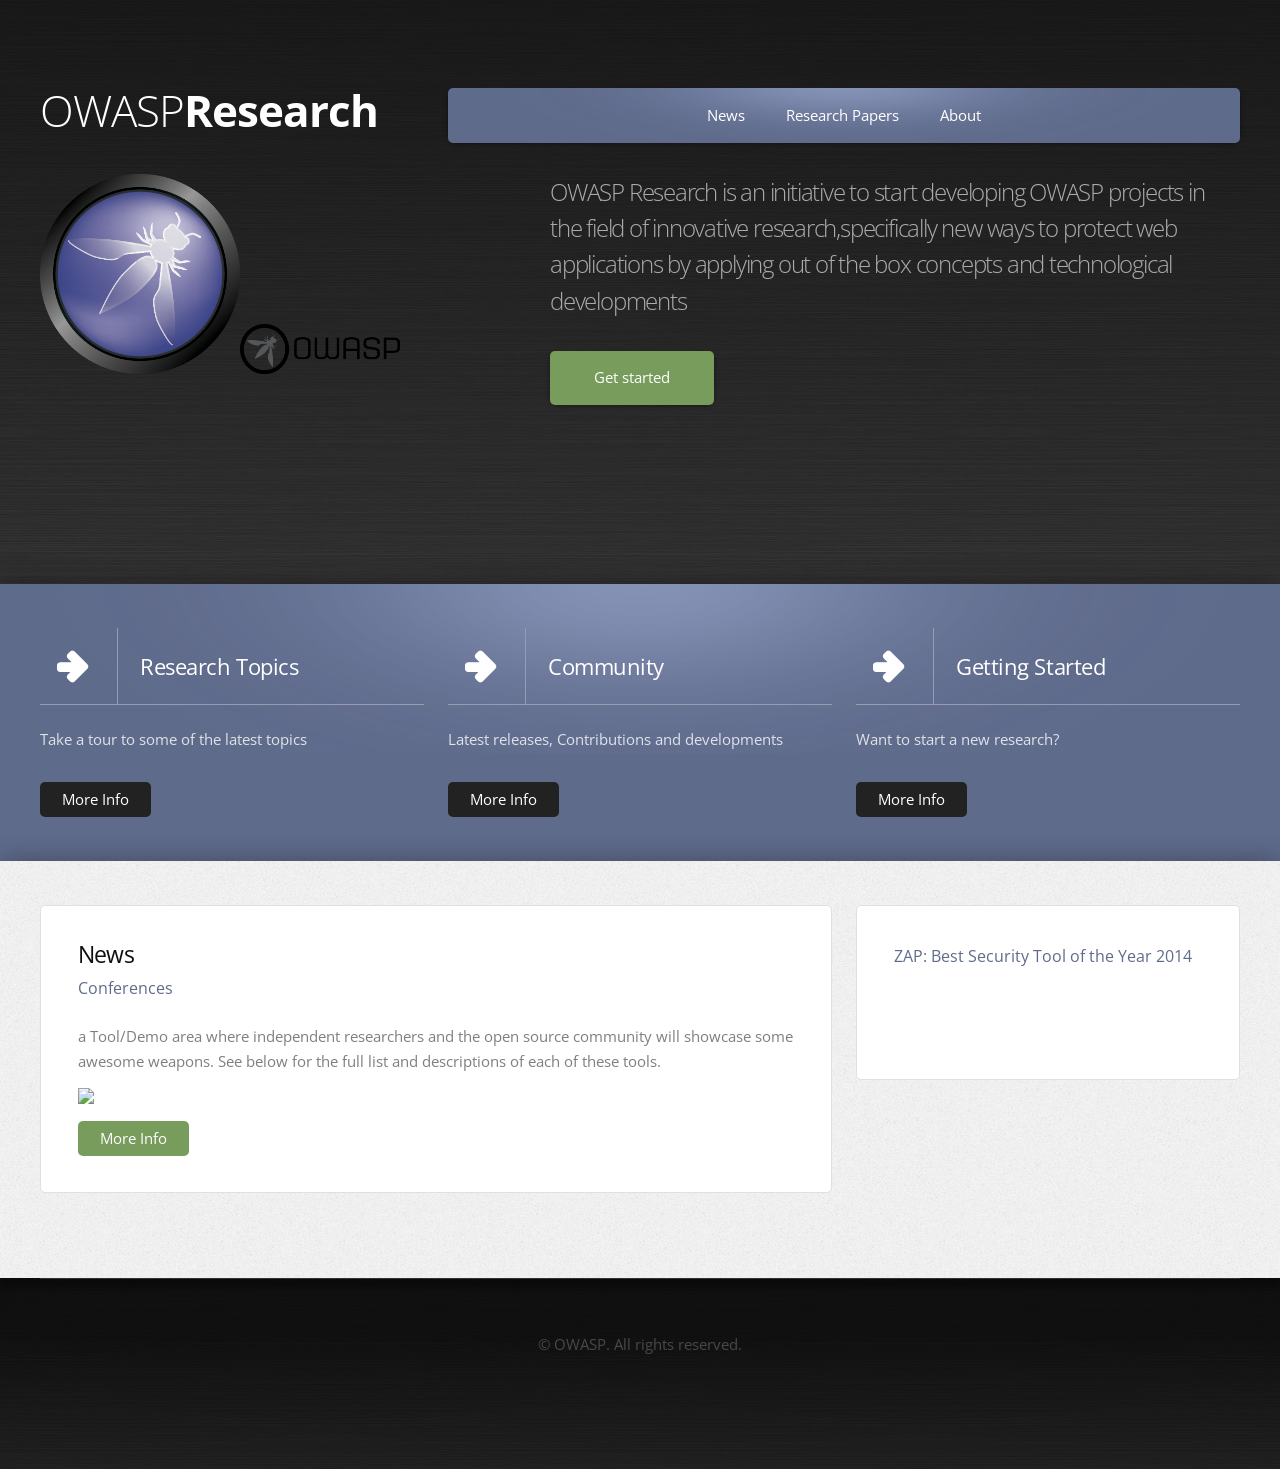
==== commit 3ad599a1: "Update index.html" ====
--- a/index.html
+++ b/index.html
@@ -109,7 +109,7 @@
 
 									<section>
 										<h2><span>Community</span></h2>
-										<p>Latest releases, Contributios and developments</p>
+										<p>Latest releases, Contributions and developments</p>
 										<p><a href="https://groups.google.com/a/owasp.org/forum/?hl=en#!forum/owasp-research" class="button button-style1">More Info</a></p>
 									</section>
 
